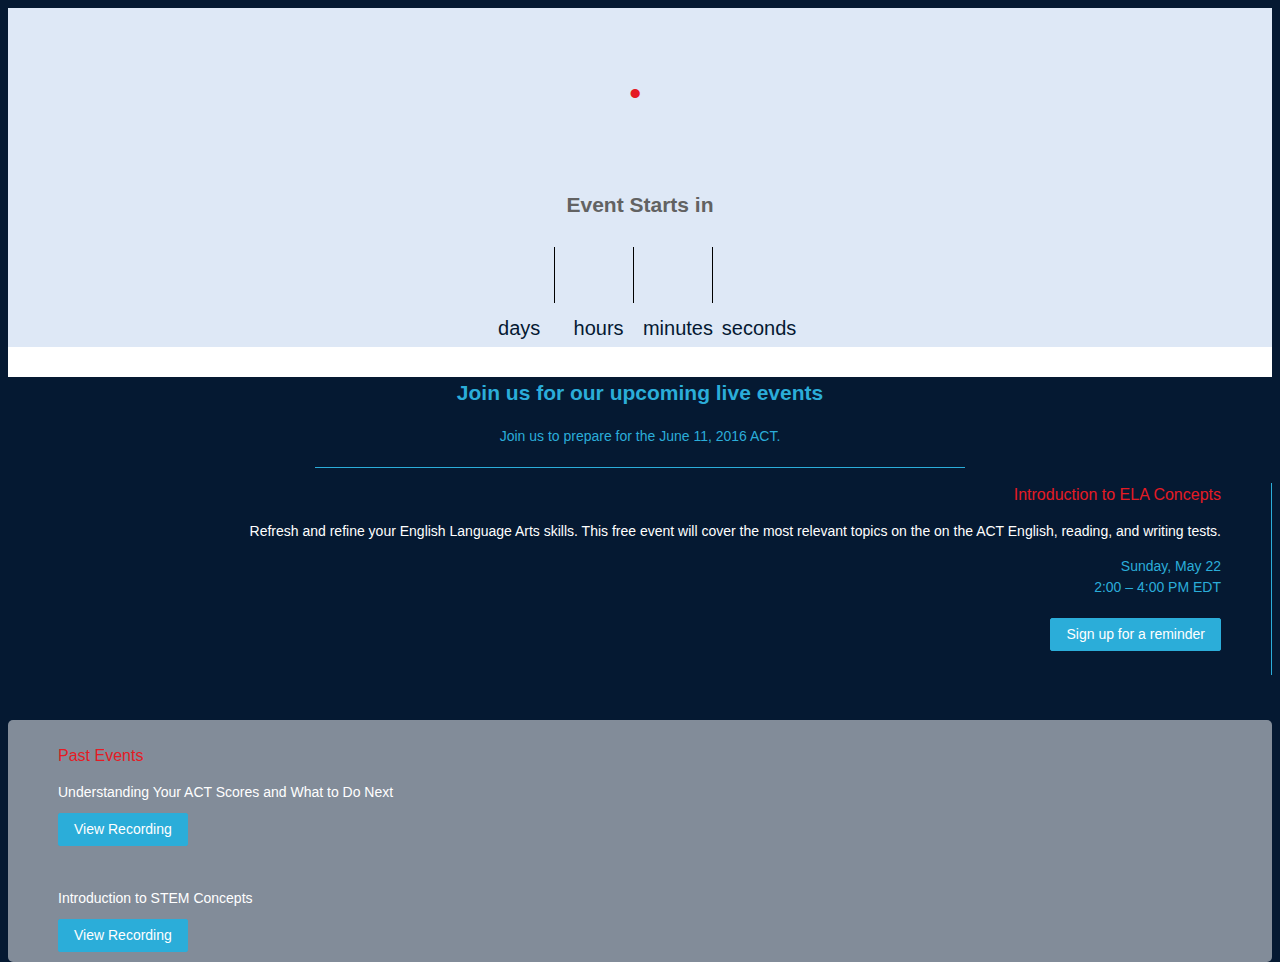
==== index.html @ f349343a "Merge pull request #1 from jessrees/review" ====
<!DOCTYPE html>
<html lang="en-US">
<head>
<html>
  <head>
   <!-- <meta http-equiv="refresh" content="0;URL=/">redirect  -->
	<meta http-equiv="Content-Type" content="text/html; charset=UTF-8">
	<meta charset="UTF-8">
	<meta name="viewport" content="width=device-width, user-scalable=no">
	<title>Online Prep Live • ACT | Kaplan Test Prep</title>
	<meta name="description" content="Join ACT and Kaplan Test Prep for free streaming events.">
	<meta name="keywords" content="Free ACT prep, ACT scores">
	<meta property="og:title" content="Online Prep Live • ACT | Kaplan Test Prep">
	<meta property="og:type" content="article">
	<meta property="og:url" content="http://onlinepreplive.com">
	<meta property="og:image" content="http://onlinepreplive.com/assets/img/og.jpg">
	<link rel="shortcut icon" href="assets/img/ico/Kaplan-Favicon.png" type="image/x-icon">
	<link rel="apple-touch-icon" href="assets/img/ico/KTP_apple-touch-icon.png">
	<link rel="apple-touch-icon-precomposed" href="assets/img/ico/KTP_apple-touch-icon-precomposed.png">
	<link rel="apple-touch-icon-precomposed" sizes="57x57" href="assets/img/ico/KTP_apple-touch-icon-57x57-precomposed.png">
	<link rel="apple-touch-icon-precomposed" sizes="72x72" href="assets/img/ico/KTP_apple-touch-icon-72x72-precomposed.png">
	<link rel="apple-touch-icon-precomposed" sizes="114x114" href="assets/img/ico/KTP_apple-touch-icon-114x114-precomposed.png">
	<link rel="apple-touch-icon-precomposed" sizes="144x144" href="assets/img/ico/KTP_apple-touch-icon-144x144-precomposed.png">
	<link rel="stylesheet" href="assets/css/application.css">
	<link rel="stylesheet" href="assets/css/content.css?v=1">
	<link rel="stylesheet" href="assets/css/fonts.css">
	<script src="assets/js/jquery.min.js"></script>
	<script src="assets/js/script2.js"></script>
	
<script type="text/javascript">
  var _paq = _paq || [];
  _paq.push(["setDomains", ["*.onlinepreplive.com","*.www.onlinepreplive.com"]]);
  _paq.push(['trackPageView']);
  _paq.push(['enableLinkTracking']);
  (function() {
    var u="//analytix.liveonlinetechnology.com/";
    _paq.push(['setTrackerUrl', u+'piwik.php']);
    _paq.push(['setSiteId', 5]);
    var d=document, g=d.createElement('script'), s=d.getElementsByTagName('script')[0];
    g.type='text/javascript'; g.async=true; g.defer=true; g.src=u+'piwik.js'; s.parentNode.insertBefore(g,s);
  })();
</script>
<noscript><p><img src="//analytix.liveonlinetechnology.com/piwik.php?idsite=5" style="border:0;" alt="" /></p></noscript>
<script src="//assets.adobedtm.com/c2e7c6376aa06c53b26d80fe6ed5c30c914a08ad/satelliteLib-bd4b6e1f6466c047504ababd4960969ab0d251b5.js"></script>



<!-- Google Tag Manager -->
<noscript><iframe src="//www.googletagmanager.com/ns.html?id=GTM-24FF"
height="0" width="0" style="display:none;visibility:hidden"></iframe></noscript>
<script>(function(w,d,s,l,i){w[l]=w[l]||[];w[l].push({'gtm.start':
new Date().getTime(),event:'gtm.js'});var f=d.getElementsByTagName(s)[0],
j=d.createElement(s),dl=l!='dataLayer'?'&l='+l:'';j.async=true;j.src=
'//www.googletagmanager.com/gtm.js?id='+i+dl;f.parentNode.insertBefore(j,f);
})(window,document,'script','dataLayer','GTM-24FF');</script>
<!-- End Google Tag Manager -->



</head>
<body>
	<div class="banner">
		<div class="container">
			<div class="row">
				<div class="col-xs-12 text-center">
			
					<div class="headline-logos">
						<img src="assets/img/online-prep-live-logo.png" alt="">
						<span class="red bullet">&bull;</span>
						<img src="assets/img/act-logo.png" alt="" class="logo-lower">
						<img src="assets/img/kaplan-logo.png" alt="" class="logo-lower">
					</div>
				</div>
			</div>
			<div class="row">
				<div class="col-md-10 col-md-offset-1" style="text-align: center;">
					<div class="clearfix"></div>
					<h2 id="event" style="text-align: center;">Event Starts in</h2>
					<div class="countdown">
						<div class="num-box"><span id="days"></span><br>days</div>
						<div class="num-box"><span id="hours"></span><br>hours</div>
						<div class="num-box"><span id="minutes"></span><br>minutes</div>
						<div class="num-box"><span id="seconds"></span><br>seconds</div>
					</div>
			
				</div>
			</div>

			</div>
		</div>
	</div>


	<div class="content">
		<div class="container">

			<div class="row">
				<div class="col-xs-12">
				<h2 class="center">Join us for our upcoming live events</h2>
					<div class="text">
						Join us to prepare for the June 11, 2016 ACT.
					</div>
				</div>
			</div>


			<div class="row top-space-small extra-bottom-space">

				<div class="col-xs-12 col-md-5 col-md-offset-1 student-left border ">
					<p><strong><span class="red course-title">Introduction to ELA Concepts</span></strong></p>
					<p>Refresh and refine your English Language Arts skills. This free event will cover the most relevant topics on the on the ACT English, reading, and writing tests. </p>
					<p class="blue">Sunday, May 22<br>2:00 – 4:00 PM EDT<br>
					<a href="http://www.act.org/content/act/en/newsroom/announcements/04182016/events.html" class="button" target="_blank">Sign up for a reminder </a></p>
				</div>

				<div class="col-xs-12 col-md-5 student-right past_event">
					<p><strong><span class="red course-title">Past Events</span></strong></p>
					<strong>Understanding Your ACT Scores and What to Do Next</strong><br>
					<a href="/scoresback" class="button" target="_blank" style="margin-top: 10px;">View Recording </a><br><br><br>
					<strong>Introduction to STEM Concepts</strong><br>
					<a href="/scoresback" class="button" target="_blank" style="margin-top: 10px;">View Recording </a><br>
				</div>
			</div>

		</div>
	</div>


</body>
<script type="text/javascript">_satellite.pageBottom();</script>
</html>
---- assets/css/content.css ----
@charset "UTF-8";


/*------------------------
          MAIN
-------------------------*/

html {
  font-size: 14px;
  height: 100%;
  background-color: #051932;
}

body {
    font-family: "FacitWeb-light", "lucida grande", sans-serif;
    /*font-size: 1em;*/
    color: #626262;
    line-height: 1.5;
    background-color: #fff;
}


/*------------------------
       TYPOGRAPHY
-------------------------*/

.alpha{
    margin: 22px 0 8px;
    font-size: 56px;
    font-family: "FacitWeb-semibold", "lucida grande", sans-serif;
    line-height: 1.16667;
}

.beta{
    color: #2e338c;
    font-size: 36px;
    font-family: "FacitWeb-semibold", "lucida grande", sans-serif;
    line-height: 1.3;
    letter-spacing: -.5px;
}

.gamma{
    margin: 21px 0 5px;
    color: #626262;
    font-size: 22px;
    font-family: "FacitWeb-semibold", "lucida grande", sans-serif;
    line-height: 1.4;
}

.delta{
    margin: 30px 0 5px;
    color: #626262;
    font-size: 16px;
    font-family: "FacitWeb-semibold", "lucida grande", sans-serif;
    line-height: 1.59091;
}

.disclaimer {
    margin: 14px 0;
    font-size: 10px;
    font-family: "FacitWeb-light", "lucida grande", sans-serif;
    line-height: 1.5;
}

span.bold {
    font-family: "FacitWeb-SemiBold", "lucida grande", sans-serif;
}


p{
    margin: 14px 0;
    font-size: 14px;
    line-height: 1.5;
}

p a:hover{
    text-decoration: none;
}

b, p strong, strong {
    font-weight: normal;
    font-family: "FacitWeb-semibold", "lucida grande", sans-serif;
}

i {
    font-size: 10px;
}


/*------------------------
          LINKS
-------------------------*/

a {
    color: #2badd9;
    text-decoration: none;
}

a:hover, a:focus {
    color: #96b711;
}

a:hover {
   text-decoration: none;
}

ul {
   list-style-type: none;
}



/*------------------------
          BUTTON
-------------------------*/

.button {
    border-radius: 2px;
    border: 1px solid #2badd9;
    background: #2badd9;
    color: #fff;
    font-family: "FacitWeb", "lucida grande", sans-serif;
    padding: 5px 15px;
    margin-top: 20px;
    display: inline-block;
    text-decoration: none;
    height::;6px;
    transition: all 0.15s ease;
}

.button:hover{
  color:#2badd9 !important;
  border: 1px solid #2badd9;
  background-color: #fff;

}

/*------------------------
        SPACING
-------------------------*/

.text-center{
  text-align: center;
}

.zero-top-space {
    margin-top: 0 !important;
}

.zero-bottom-space {
    margin-bottom: 0 !important;
}

.extra-top-space {
    clear: both;
    margin-top: 50px !important;
}

.extra-bottom-space {
    clear: both;
    margin-bottom: 50px !important;
}

.extra-bottom-space.half {
    margin-bottom: 25px !important;
}

.top-space-small {
    margin-top: 15px;
}

.bottom-space-small {
    margin-bottom: 15px;
}

.container-lead-medium{
    padding-top:1em;
}




/*

@media only screen and (max-width: 767px) {
   html, body {
       height: auto;
   }

}

*/


/*---------------------
    CONTENT: HEADER
---------------------*/

  .banner{
    background-color: #dee8f6;
    background-image: url("../img/act-background.png");
    background-size: cover;
    background-size: 300px;
  }
  
  .banner.no-bg{
    background-color: #dee8f6;
    background-image: none;
  }

  .center {
    color: #2badd9;
    text-align: center !important;
    margin-top: 30px;
  }
  
  .event-title{
    color:#1d2172;
    font-size: 20px;
    margin-top: 15px;
    margin-bottom: 5px;
  }

  .headline-logos{
    color: #002551;
    font-size: 34px;
    padding: 60px 0px 30px 0px;
  }

  .headline-logos img{
    max-width: 100%;
  }
  
  .headline-logos .small{
    max-width: 100px;
  }
  .headline-logos .med{
    max-width: 150px;
  }
  .headline-logos.small-headline{
    font-size: 24px;
    padding: 10px;
  }

  #event {
    margin-top: 40px;
  }
  
  .tab{
    float: left;
    height: 30px;
    margin-top: 20px;
    padding-top: 5px;
    width: 50%;
    background-color: #2badd9;
    color: #fff;
    text-align: center;
  }
  .tab:hover{
    background-color: #2e338c;
  }
  .tab.active{
    background-color: #1d2172;
  }

  .poll-placeholder{
    height: 100%;
    padding:30px;
    width: 100px;
    background-color: #fff;
    float: left;
  }
  .countdown{
    font-family: "FacitWeb-light", "lucida grande", sans-serif;
    color: #051932;
    font-size: 30px;
    margin: 0 0 30px 0;
  }

  .num-box{
    height: 80px;
    width: auto;
    display: inline-block;
    font-size: 20px;
    text-align: center;
  }

  .num-box span{
    font-size: 50px;
    margin: 0;
  }

  #days, #hours, #minutes {
    padding: 0 35px;
    border-right: 1px solid black;
  }

  #seconds{
    padding: 0 30px;
  }



.past_event {
  background-color: rgba(255,255,255,.5);
  border-radius: 5px;
  padding: 10px;
  color: #fff;
  position: relative;
  top: 45px;
  margin-bottom: 55px;
}


/*-------------------
   CONTENT: EVENT
--------------------*/

  .content{
    background-color: #051932;
    margin-bottom: 80px;
  }

  .text{
    color: #2badd9;
    text-align: center;
    padding: 0px 0px 20px;
    border-bottom: 1px solid #2badd9;
    margin-right: auto;
    margin-left: auto;
    max-width: 650px;
    margin-bottom: 10px;
  }
  .text-center {
    text-align: center;
  }
  .blue { 
      color: #2badd9;
   }

  .red{
    color: #e51b24;
  }

  .course-title{
    font-size: 16px;
  }
  .student-left{
    text-align: right;
    padding-right: 50px;
    color: #fff;
    padding-bottom: 10px;
  }

  .student-left.border{
    border-right: 1px solid #2badd9;
  }

  .student-right{
    color: #fff;
    padding-left: 50px;
    padding-bottom: 10px;

  }


@media(max-width: 991px){
  .student-left{
    text-align: center;
    padding: 15px;
  }
  .student-right{
    text-align: center;
    padding: 15px;
  }
  .student-right p{
    font-size: 14px;
  }
  .student-left.border{
    border-right: none;
  }
}

@media(max-width: 767px){
  .headline-logos{
    padding-top: 40px;
  }
  .headline-logos img{
    max-width: 80%;
  }
  .bullet{
    display: none;
  }
}
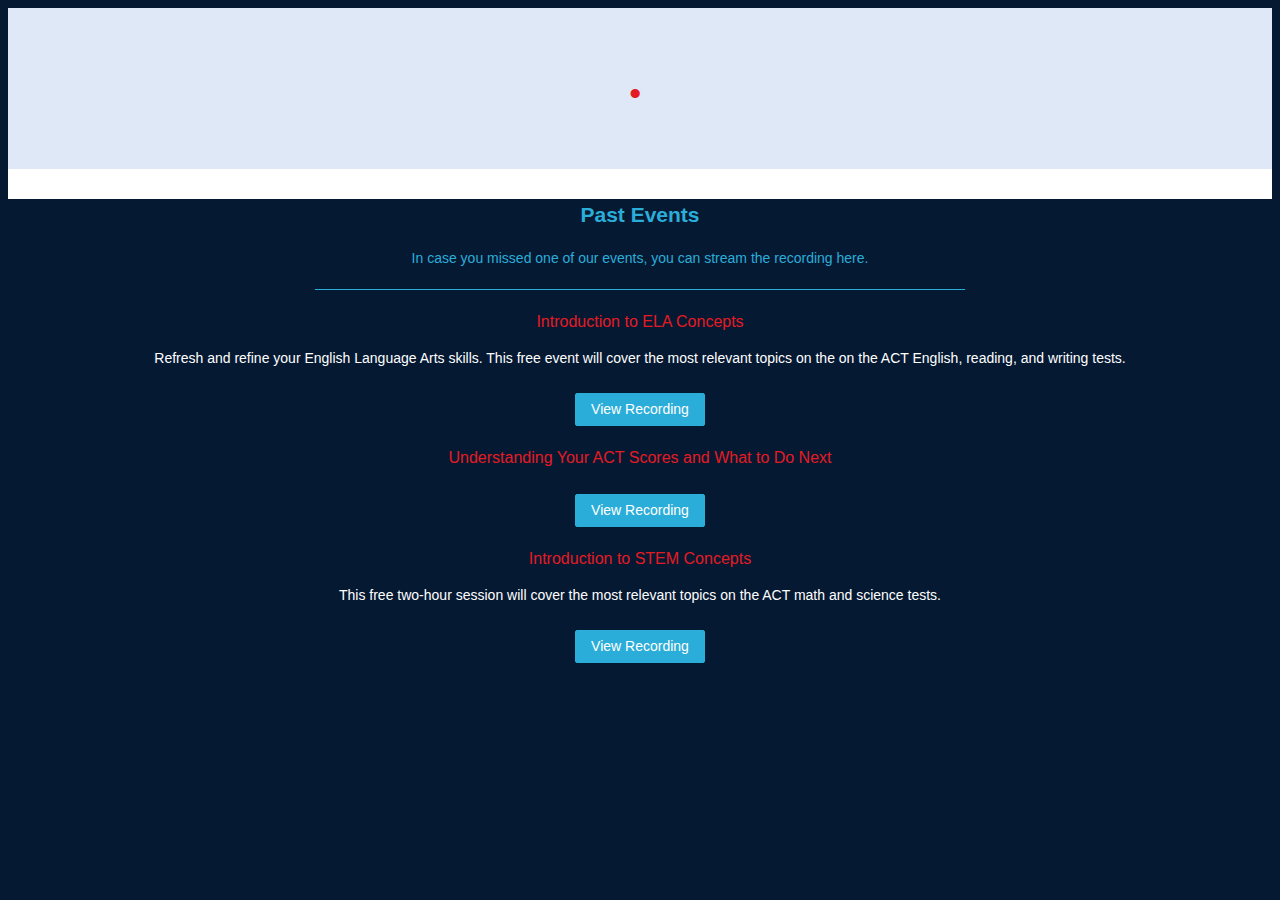
==== commit 716d506e: "Added ELA page" ====
--- a/index.html
+++ b/index.html
@@ -72,7 +72,7 @@
 					</div>
 				</div>
 			</div>
-			<div class="row">
+			<!-- <div class="row">
 				<div class="col-md-10 col-md-offset-1" style="text-align: center;">
 					<div class="clearfix"></div>
 					<h2 id="event" style="text-align: center;">Event Starts in</h2>
@@ -85,7 +85,7 @@
 			
 				</div>
 			</div>
-
+ -->
 			</div>
 		</div>
 	</div>
@@ -96,9 +96,9 @@
 
 			<div class="row">
 				<div class="col-xs-12">
-				<h2 class="center">Join us for our upcoming live events</h2>
+				<h2 class="center">Past Events</h2>
 					<div class="text">
-						Join us to prepare for the June 11, 2016 ACT.
+					In case you missed one of our events, you can stream the recording here.
 					</div>
 				</div>
 			</div>
@@ -106,20 +106,24 @@
 
 			<div class="row top-space-small extra-bottom-space">
 
-				<div class="col-xs-12 col-md-5 col-md-offset-1 student-left border ">
+				<div class="col-xs-12 col-md-4 col-md-offset-4 text-center past-events">
 					<p><strong><span class="red course-title">Introduction to ELA Concepts</span></strong></p>
 					<p>Refresh and refine your English Language Arts skills. This free event will cover the most relevant topics on the on the ACT English, reading, and writing tests. </p>
-					<p class="blue">Sunday, May 22<br>2:00 – 4:00 PM EDT<br>
-					<a href="http://www.act.org/content/act/en/newsroom/announcements/04182016/events.html" class="button" target="_blank">Sign up for a reminder </a></p>
+					<a href="/ela" class="button" target="_blank">View Recording </a></p>
 				</div>
 
-				<div class="col-xs-12 col-md-5 student-right past_event">
-					<p><strong><span class="red course-title">Past Events</span></strong></p>
-					<strong>Understanding Your ACT Scores and What to Do Next</strong><br>
-					<a href="/scoresback" class="button" target="_blank" style="margin-top: 10px;">View Recording </a><br><br><br>
-					<strong>Introduction to STEM Concepts</strong><br>
-					<a href="/scoresback" class="button" target="_blank" style="margin-top: 10px;">View Recording </a><br>
+				<div class="col-xs-12 col-md-4 col-md-offset-4 text-center past-events">
+					<p><strong><span class="red course-title">Understanding Your ACT Scores and What to Do Next</span></strong></p>
+					<p></p>
+					<a href="/scoresback" class="button" target="_blank">View Recording </a></p>
 				</div>
+
+				<div class="col-xs-12 col-md-4 col-md-offset-4 text-center past-events">
+					<p><strong><span class="red course-title">Introduction to STEM Concepts</span></strong></p>
+					<p>This free two-hour session will cover the most relevant topics on the ACT math and science tests.</p>
+					<a href="/stem" class="button" target="_blank">View Recording </a></p>
+				</div>
+
 			</div>
 
 		</div>
--- a/assets/css/content.css
+++ b/assets/css/content.css
@@ -121,7 +121,7 @@
     color: #fff;
     font-family: "FacitWeb", "lucida grande", sans-serif;
     padding: 5px 15px;
-    margin-top: 20px;
+    margin-top: 10px;
     display: inline-block;
     text-decoration: none;
     height::;6px;
@@ -201,6 +201,7 @@
     background-image: url("../img/act-background.png");
     background-size: cover;
     background-size: 300px;
+    padding-bottom: 20px;
   }
   
   .banner.no-bg{
@@ -215,10 +216,10 @@
   }
   
   .event-title{
-    color:#1d2172;
+    color:#2e338c;
     font-size: 20px;
     margin-top: 15px;
-    margin-bottom: 5px;
+    margin-bottom: 20px;
   }
 
   .headline-logos{
@@ -246,25 +247,42 @@
     margin-top: 40px;
   }
   
+  .tabs{
+    margin: 10px;
+  }
   .tab{
     float: left;
-    height: 30px;
-    margin-top: 20px;
-    padding-top: 5px;
-    width: 50%;
-    background-color: #2badd9;
+    height: 40px;
+    margin-top: 10px;
+    padding-top: 10px;
+    width: 49%;
+    background-color: #2e338c;
+    opacity: .8;
+    margin-right: 1%;
     color: #fff;
     text-align: center;
+    margin-bottom: 1px;
+    border-radius: 3px 3px 0px 0px;
   }
   .tab:hover{
-    background-color: #2e338c;
+    background-color: #051932;
+    opacity: 1;
+
   }
   .tab.active{
     background-color: #1d2172;
+    opacity: 1;
+
+  }
+
+  .tab-content{
+    padding:0px 10px 5px 10px;
+    background-color: #ccc;
+    border-radius: 2px;
   }
 
   .poll-placeholder{
-    height: 100%;
+    height: 10px;
     padding:30px;
     width: 100px;
     background-color: #fff;
@@ -302,13 +320,18 @@
 
 
 .past_event {
-  background-color: rgba(255,255,255,.5);
+  background-color: rgba(255,255,255,.2);
   border-radius: 5px;
   padding: 10px;
   color: #fff;
-  position: relative;
-  top: 45px;
-  margin-bottom: 55px;
+  margin: 0 20px;
+}
+.past_event_dark {
+  background-color: rgba(5, 25, 50, .8);
+  border-radius: 5px;
+  padding: 10px;
+  color: #fff;
+  margin: 0 20px;
 }
 
 
@@ -352,6 +375,12 @@
     padding-bottom: 10px;
   }
 
+  .past-events{
+    color: #fff;
+    margin-bottom: 20px;
+    margin-top: 20px;
+  }
+
   .student-left.border{
     border-right: 1px solid #2badd9;
   }
@@ -359,7 +388,7 @@
   .student-right{
     color: #fff;
     padding-left: 50px;
-    padding-bottom: 10px;
+    padding-bottom: 20px;
 
   }
 
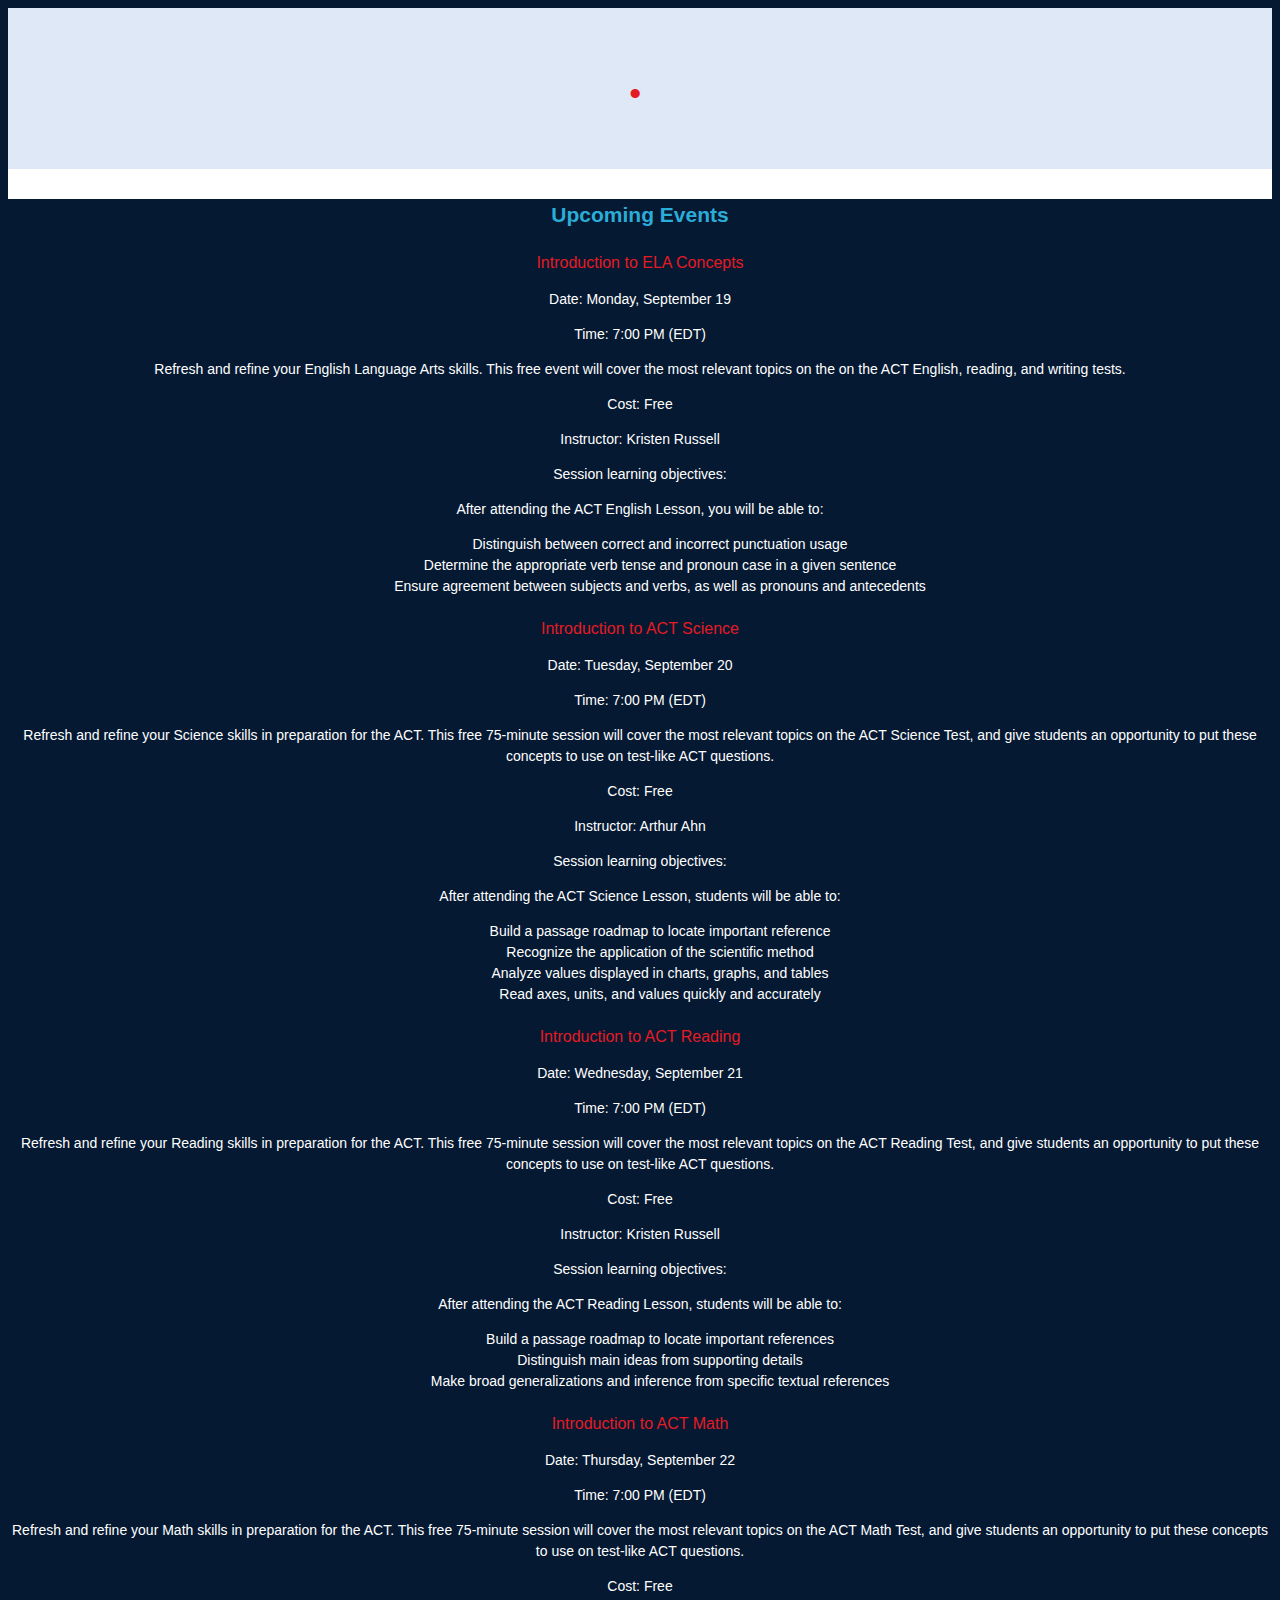
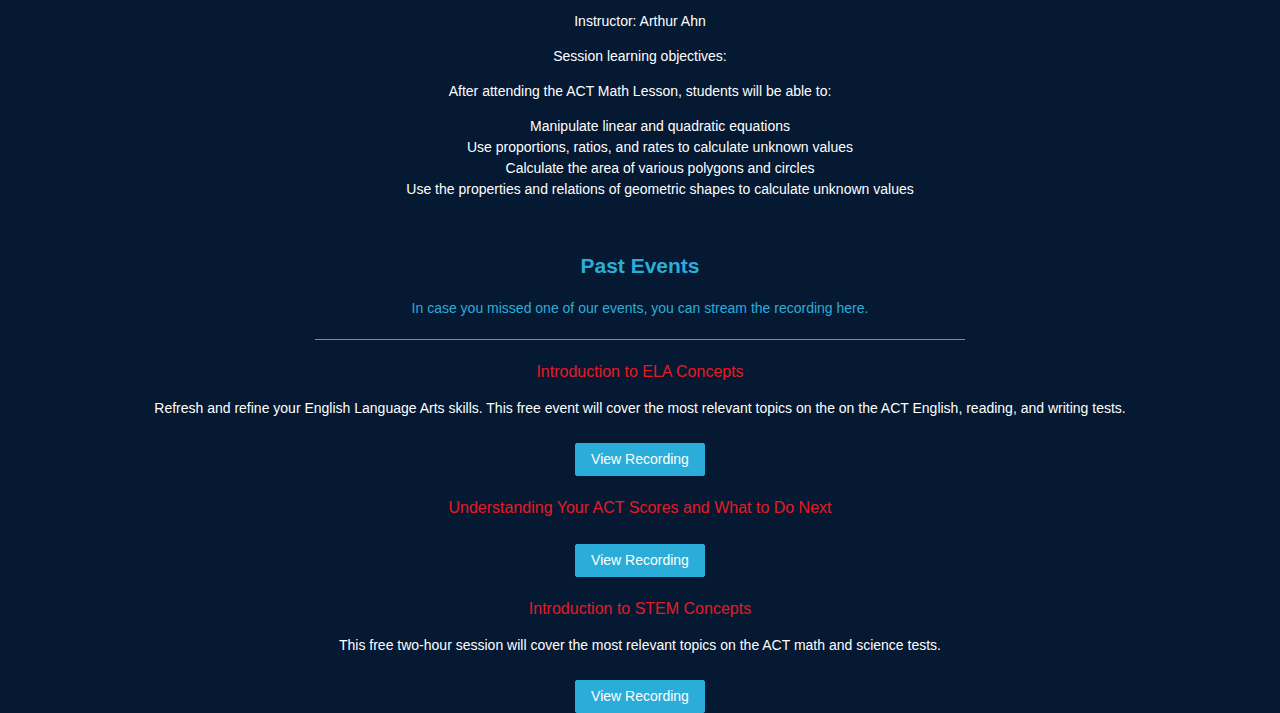
==== commit 536f0a36: "add upcoming events section" ====
--- a/index.html
+++ b/index.html
@@ -96,6 +96,91 @@
 
 			<div class="row">
 				<div class="col-xs-12">
+					<h2 class="center">Upcoming Events</h2>
+				</div>
+			</div>
+
+
+			<div class="row top-space-small extra-bottom-space">
+
+				<div class="col-xs-12 col-md-8 col-md-offset-2 text-center past-events">
+					<p><strong><span class="red course-title">Introduction to ELA Concepts</span></strong></p>
+					<p class="info">Date: Monday, September 19</p>
+					<p class="info">Time: 7:00 PM (EDT)</p>
+					<p>Refresh and refine your English Language Arts skills. This free event will cover the most relevant topics on the on the ACT English, reading, and writing tests. </p>
+					<p class="info">Cost: Free</p>
+					<p class="info">Instructor: Kristen Russell</p>
+					<p class="info">Session learning objectives:</p>
+					<div class="info">
+						After attending the ACT English Lesson, you will be able to:
+						<ul class="list-description">
+							<li>Distinguish between correct and incorrect punctuation usage</li>
+							<li>Determine the appropriate verb tense and pronoun case in a given sentence</li>
+							<li>Ensure agreement between subjects and verbs, as well as pronouns and antecedents</li>
+						</ul>
+					</div>
+				</div>
+
+				<div class="col-xs-12 col-md-8 col-md-offset-2 text-center past-events">
+					<p><strong><span class="red course-title">Introduction to ACT Science</span></strong></p>
+					<p class="info">Date: Tuesday, September 20</p>
+					<p class="info">Time: 7:00 PM (EDT)</p>
+					<p>Refresh and refine your Science skills in preparation for the ACT. This free 75-minute session will cover the most relevant topics on the ACT Science Test, and give students an opportunity to put these concepts to use on test-like ACT questions. </p>
+					<p class="info">Cost: Free</p>
+					<p class="info">Instructor: Arthur Ahn</p>
+					<p class="info">Session learning objectives:</p>
+					<div class="info">
+						After attending the ACT Science Lesson, students will be able to:
+						<ul class="list-description">
+							<li>Build a passage roadmap to locate important reference</li>
+							<li>Recognize the application of the scientific method</li>
+							<li>Analyze values displayed in charts, graphs, and tables</li>
+							<li>Read axes, units, and values quickly and accurately</li>
+						</ul>
+					</div>
+				</div>
+
+				<div class="col-xs-12 col-md-8 col-md-offset-2 text-center past-events">
+					<p><strong><span class="red course-title">Introduction to ACT Reading</span></strong></p>
+					<p class="info">Date: Wednesday, September 21</p>
+					<p class="info">Time: 7:00 PM (EDT)</p>
+					<p>Refresh and refine your Reading skills in preparation for the ACT. This free 75-minute session will cover the most relevant topics on the ACT Reading Test, and give students an opportunity to put these concepts to use on test-like ACT questions. </p>
+					<p class="info">Cost: Free</p>
+					<p class="info">Instructor: Kristen Russell</p>
+					<p class="info">Session learning objectives:</p>
+					<div class="info">
+						After attending the ACT Reading Lesson, students will be able to:
+						<ul class="list-description">
+							<li>Build a passage roadmap to locate important references</li>
+							<li>Distinguish main ideas from supporting details</li>
+							<li>Make broad generalizations and inference from specific textual references</li>
+						</ul>
+					</div>
+				</div>
+
+				<div class="col-xs-12 col-md-8 col-md-offset-2 text-center past-events">
+					<p><strong><span class="red course-title">Introduction to ACT Math</span></strong></p>
+					<p class="info">Date: Thursday, September 22</p>
+					<p class="info">Time: 7:00 PM (EDT)</p>
+					<p>Refresh and refine your Math skills in preparation for the ACT. This free 75-minute session will cover the most relevant topics on the ACT Math Test, and give students an opportunity to put these concepts to use on test-like ACT questions. </p>
+					<p class="info">Cost: Free</p>
+					<p class="info">Instructor: Arthur Ahn</p>
+					<p class="info">Session learning objectives:</p>
+					<div class="info">
+						After attending the ACT Math Lesson, students will be able to:
+						<ul class="list-description">
+							<li>Manipulate linear and quadratic equations</li>
+							<li>Use proportions, ratios, and rates to calculate unknown values</li>
+							<li>Calculate the area of various polygons and circles</li>
+							<li>Use the properties and relations of geometric shapes to calculate unknown values</li>
+						</ul>
+					</div>
+				</div>
+
+			</div>
+
+			<div class="row">
+				<div class="col-xs-12">
 				<h2 class="center">Past Events</h2>
 					<div class="text">
 					In case you missed one of our events, you can stream the recording here.
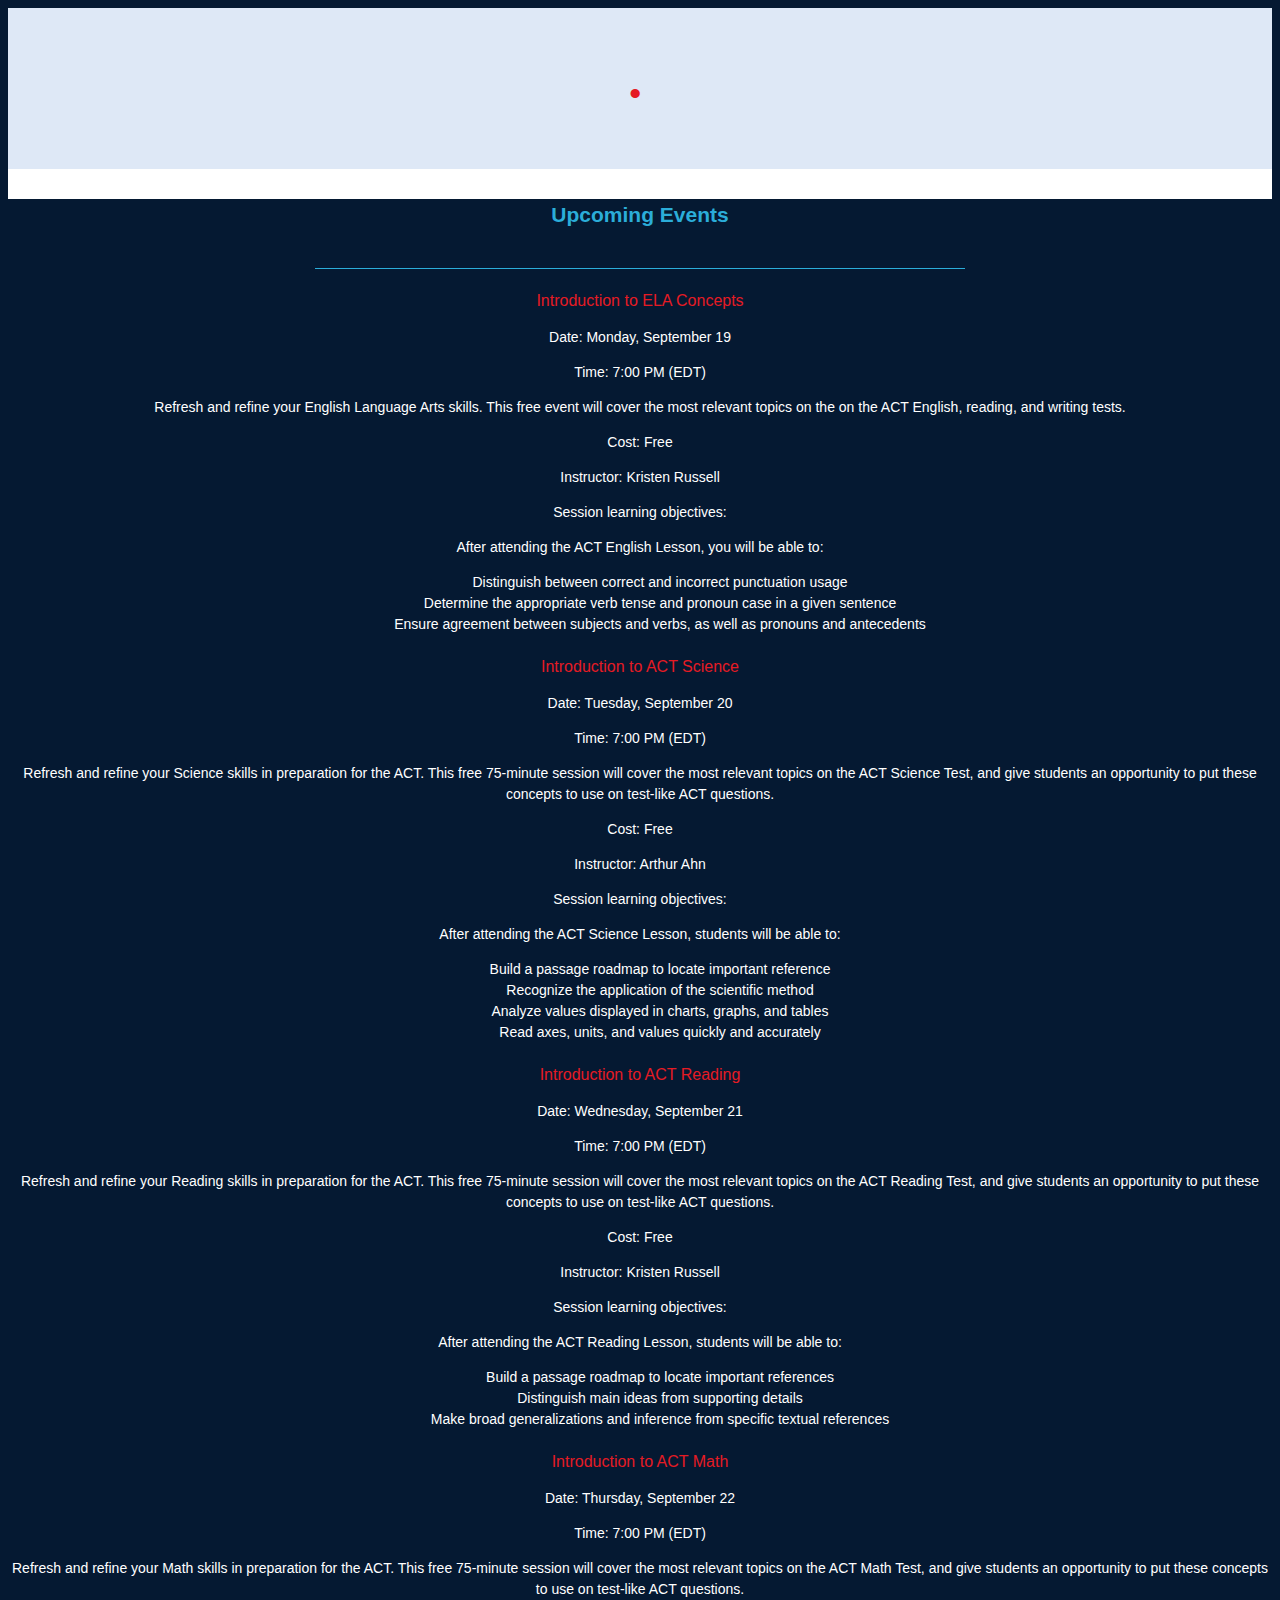
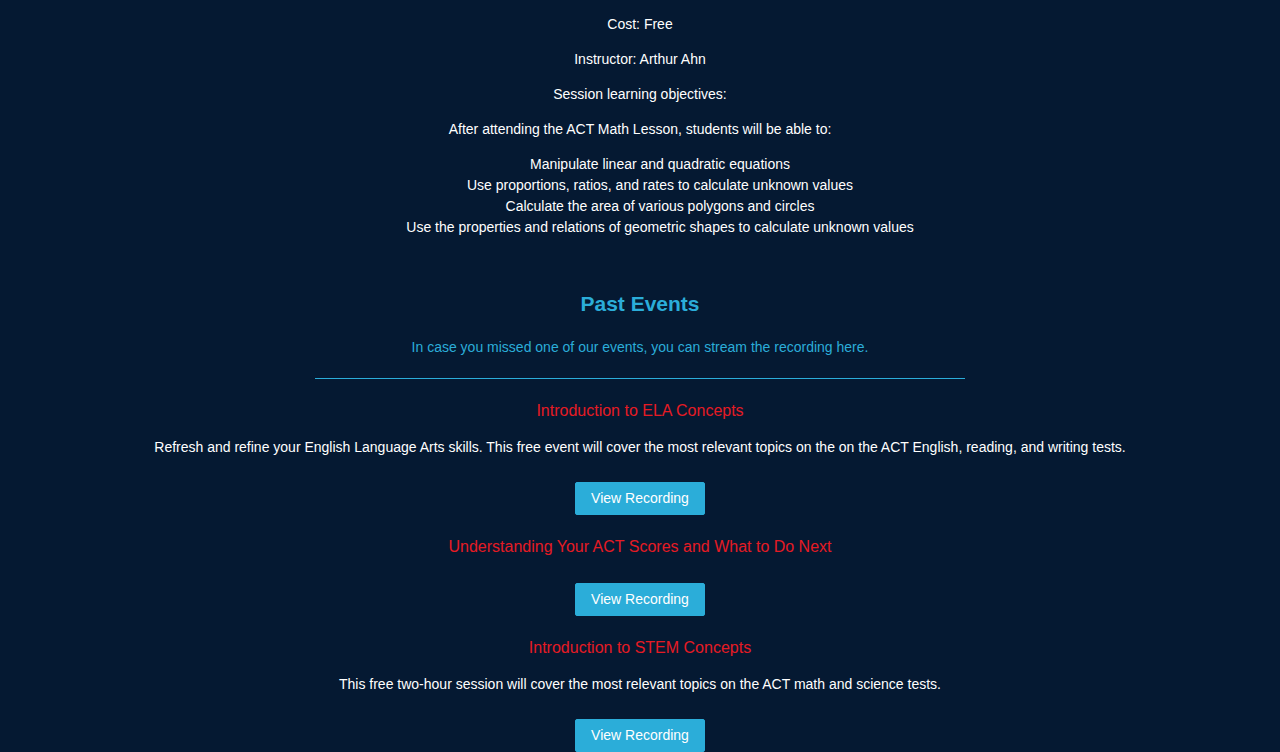
==== commit 29df8f87: "add underline beneath first h2 text" ====
--- a/index.html
+++ b/index.html
@@ -97,6 +97,7 @@
 			<div class="row">
 				<div class="col-xs-12">
 					<h2 class="center">Upcoming Events</h2>
+					<div class="text"></div>
 				</div>
 			</div>
 
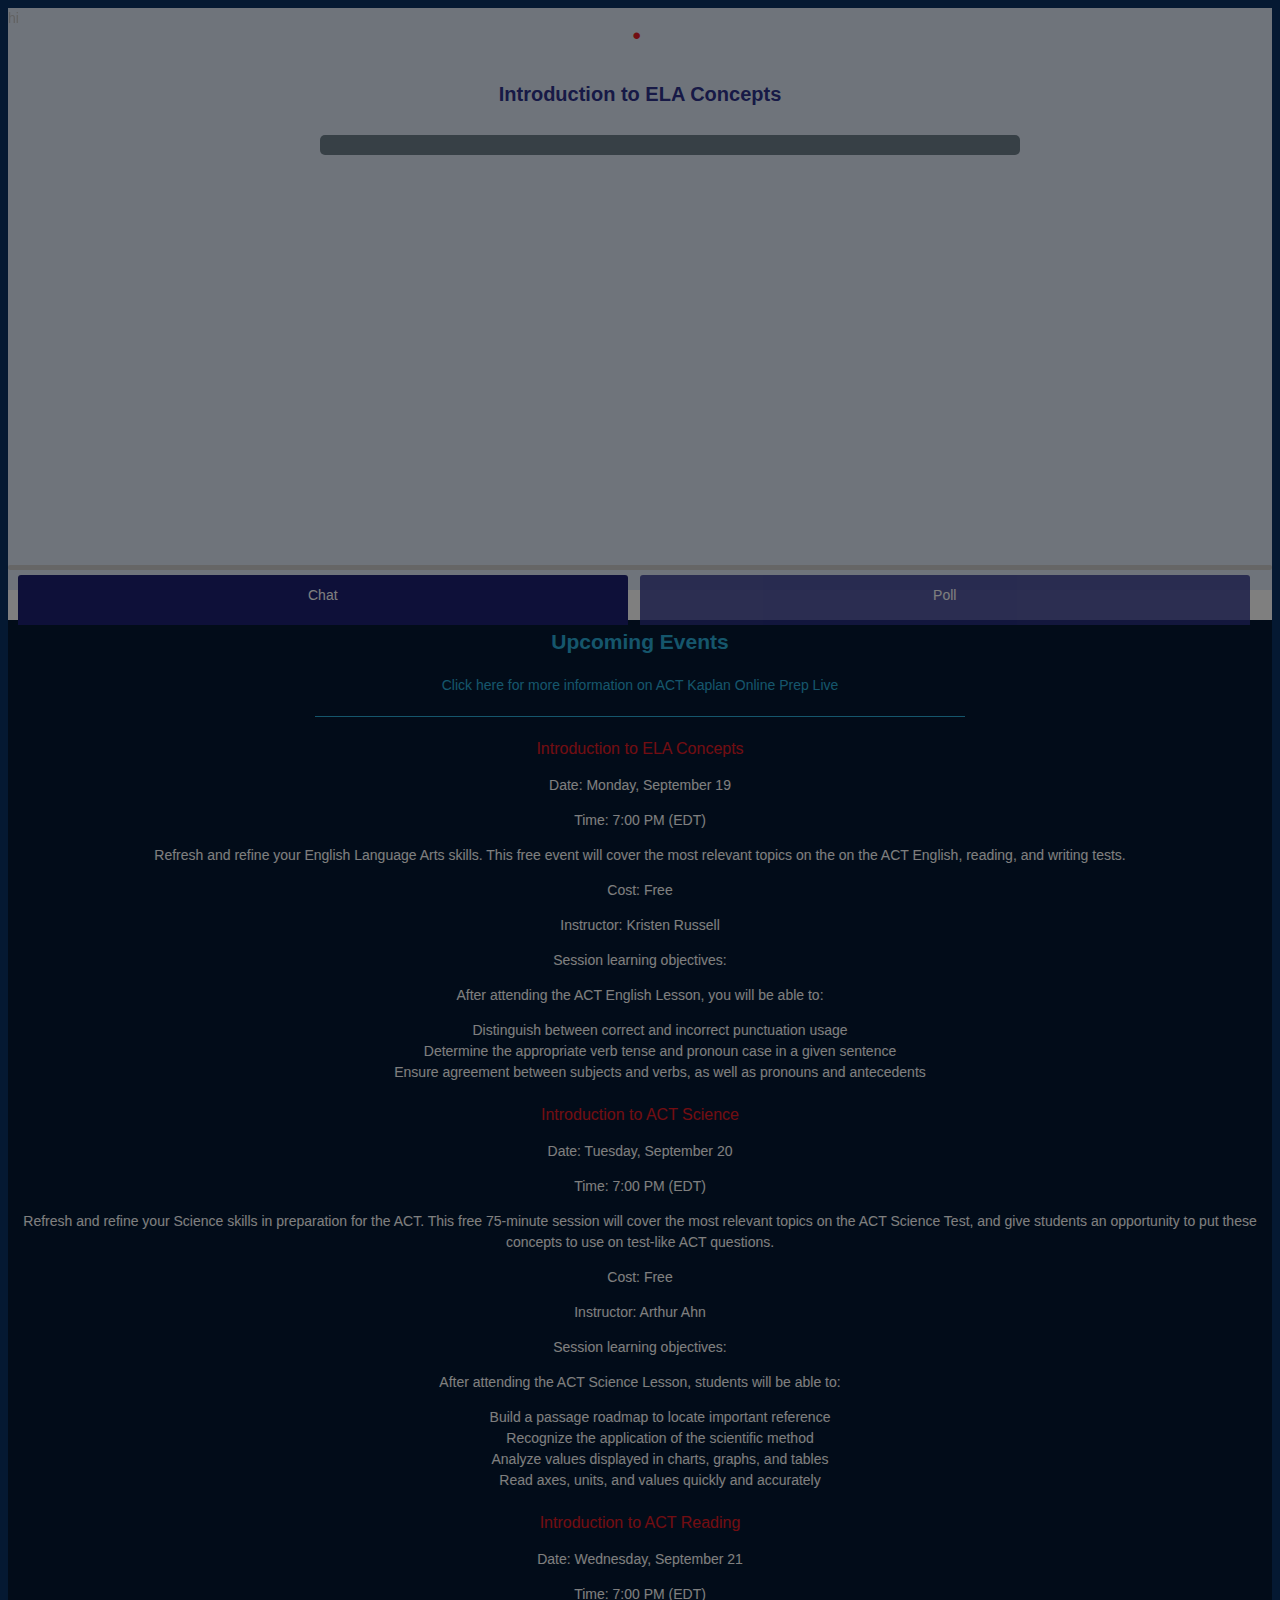
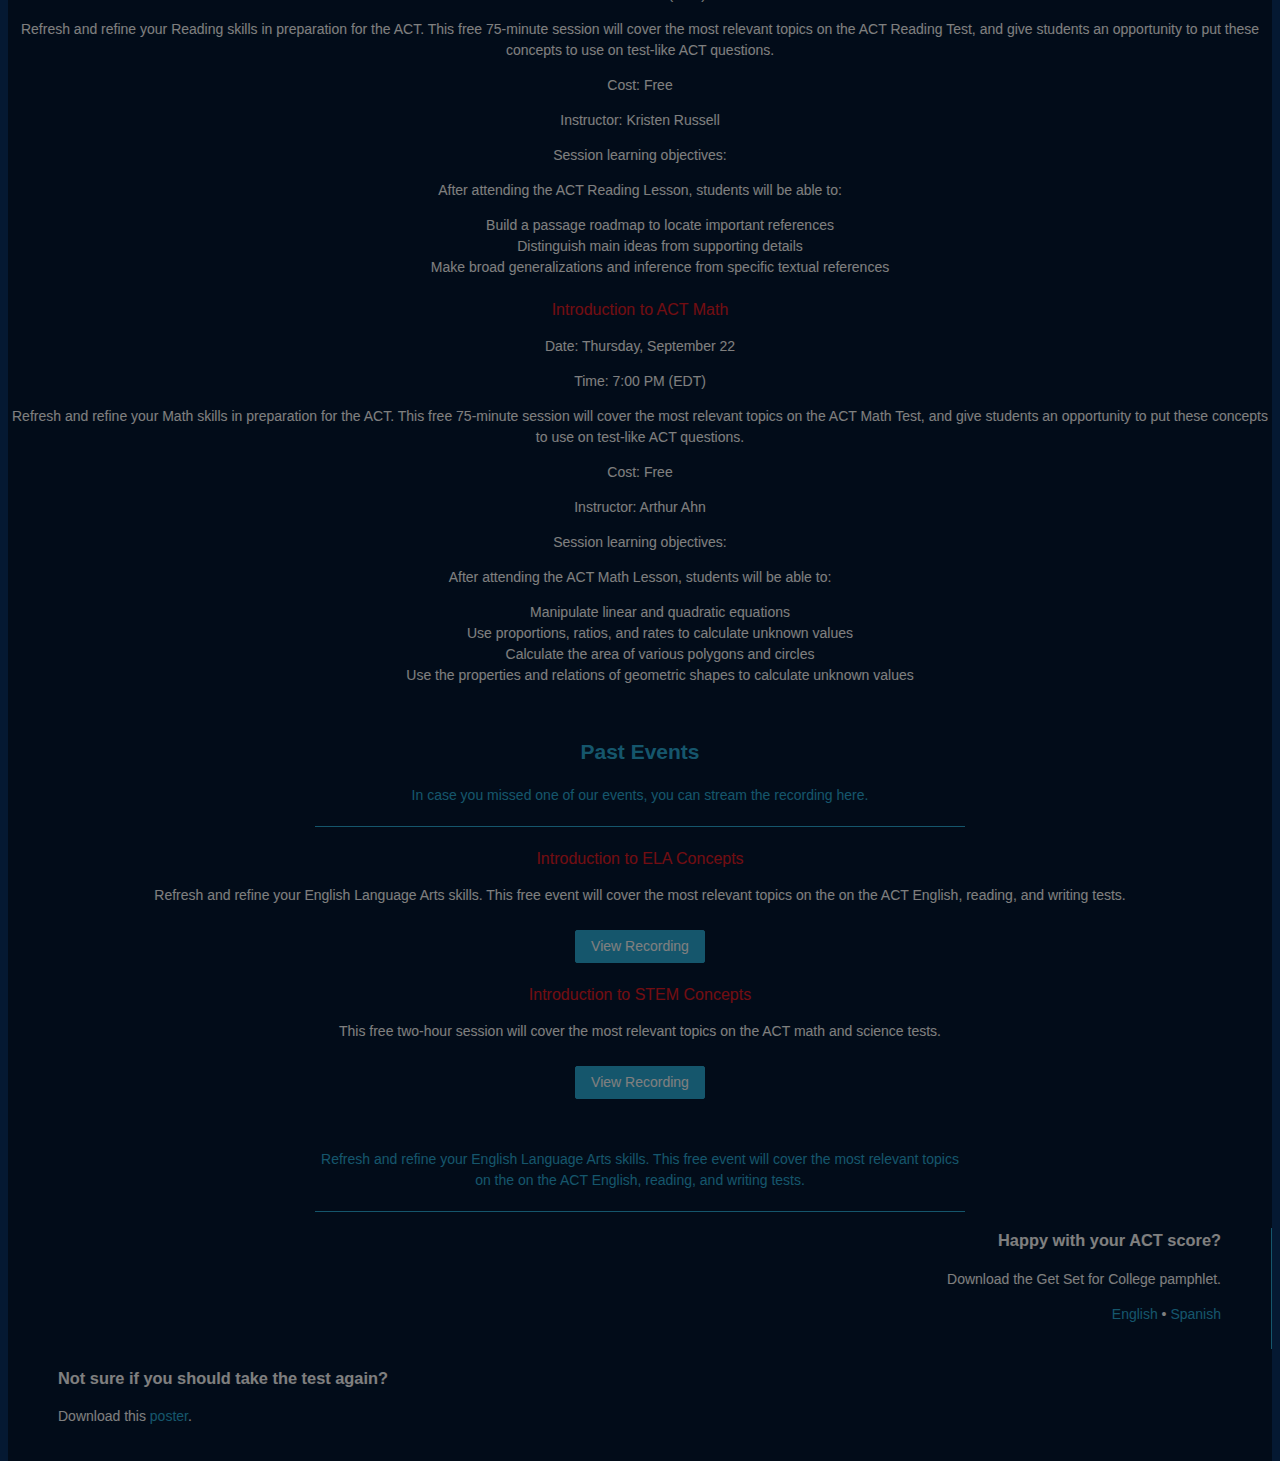
==== commit 8edaa921: "add lead gate" ====
--- a/index.html
+++ b/index.html
@@ -59,36 +59,61 @@
 
 </head>
 <body>
-	<div class="banner">
+
+	<div class="banner ">
 		<div class="container">
+
+
+
 			<div class="row">
 				<div class="col-xs-12 text-center">
-			
-					<div class="headline-logos">
-						<img src="assets/img/online-prep-live-logo.png" alt="">
+					<div class="headline-logos small-headline">
+						<img src="assets/img/online-prep-live-logo.png" alt="" class="med">
 						<span class="red bullet">&bull;</span>
-						<img src="assets/img/act-logo.png" alt="" class="logo-lower">
-						<img src="assets/img/kaplan-logo.png" alt="" class="logo-lower">
-					</div>
-				</div>
-			</div>
-			<!-- <div class="row">
-				<div class="col-md-10 col-md-offset-1" style="text-align: center;">
-					<div class="clearfix"></div>
-					<h2 id="event" style="text-align: center;">Event Starts in</h2>
-					<div class="countdown">
-						<div class="num-box"><span id="days"></span><br>days</div>
-						<div class="num-box"><span id="hours"></span><br>hours</div>
-						<div class="num-box"><span id="minutes"></span><br>minutes</div>
-						<div class="num-box"><span id="seconds"></span><br>seconds</div>
-					</div>
-			
-				</div>
-			</div>
- -->
-			</div>
+						<img src="assets/img/act-logo.png" alt="" class="logo-lower small">
+						<img src="assets/img/kaplan-logo.png" alt="" class="logo-lower small">
+					</div>
+				</div>
+			</div>
+
+
+			<div class="row">
+				<div class="col-md-8">
+					<h3 class="text-center event-title">Introduction to ELA Concepts</h3>
+					<iframe id="video" width="100%" height="420" src="https://www.youtube.com/embed/LPyyM9izQ_A?rel=0&autoplay=0&amp;showinfo=0" frameborder="0" allowfullscreen></iframe>
+				</div>
+
+				<div class="col-md-4">
+					<div class="tabs">
+						<div class="js-tab tab active" id="tab-1">Chat</div>
+						<div class="js-tab tab" id="tab-2">Poll</div>
+					</div>
+					<div class="js-tab-content tab-content" id="content-tab-1" >
+						<!-- <iframe width="100%" height="420" frameborder="0" scrolling="no" marginheight="0" marginwidth="0" allowtransparency="true" src="http://rb1.chatroll.com/embed/chat/onlinepreplive?id=YPzGQ2ExVqo&platform=html"></iframe> -->
+					</div>
+					<div class="js-tab-content tab-content" id="content-tab-2" style="display:none;">
+						<!-- <iframe width="100%" height="420" frameborder="0" scrolling="no" marginheight="0" marginwidth="0" src="https://app.meetingpulse.net/attendee/opl-burst#polls"></iframe> -->
+					</div>
+				</div>
+			</div>
+
+
+			<div class="row">
+				<div class="col-xs-12 text-center">
+					<!-- <p>Click <a href="" target="_blank">here</a> to download the transcript</p> -->
+				</div>
+			</div>
+
+
+
 		</div>
 	</div>
+
+
+
+<!-- BELOW THE FOLD -->
+
+
 
 
 	<div class="content">
@@ -97,14 +122,16 @@
 			<div class="row">
 				<div class="col-xs-12">
 					<h2 class="center">Upcoming Events</h2>
-					<div class="text"></div>
-				</div>
-			</div>
-
+					<div class="text"><a href="http://www.act.org/content/act/en/newsroom/announcements/04182016/events.html  ">Click here for more information on ACT Kaplan Online Prep Live</a></div>
+				</div>
+			</div>
+
+
+			<!-- UPCOMING EVENTS -->
 
 			<div class="row top-space-small extra-bottom-space">
 
-				<div class="col-xs-12 col-md-8 col-md-offset-2 text-center past-events">
+				<div class="col-xs-12 col-md-6 col-md-offset-3 text-center past-events">
 					<p><strong><span class="red course-title">Introduction to ELA Concepts</span></strong></p>
 					<p class="info">Date: Monday, September 19</p>
 					<p class="info">Time: 7:00 PM (EDT)</p>
@@ -122,7 +149,7 @@
 					</div>
 				</div>
 
-				<div class="col-xs-12 col-md-8 col-md-offset-2 text-center past-events">
+				<div class="col-xs-12 col-md-6 col-md-offset-3 text-center past-events">
 					<p><strong><span class="red course-title">Introduction to ACT Science</span></strong></p>
 					<p class="info">Date: Tuesday, September 20</p>
 					<p class="info">Time: 7:00 PM (EDT)</p>
@@ -141,7 +168,7 @@
 					</div>
 				</div>
 
-				<div class="col-xs-12 col-md-8 col-md-offset-2 text-center past-events">
+				<div class="col-xs-12 col-md-6 col-md-offset-3 text-center past-events">
 					<p><strong><span class="red course-title">Introduction to ACT Reading</span></strong></p>
 					<p class="info">Date: Wednesday, September 21</p>
 					<p class="info">Time: 7:00 PM (EDT)</p>
@@ -159,7 +186,7 @@
 					</div>
 				</div>
 
-				<div class="col-xs-12 col-md-8 col-md-offset-2 text-center past-events">
+				<div class="col-xs-12 col-md-6 col-md-offset-3 text-center past-events">
 					<p><strong><span class="red course-title">Introduction to ACT Math</span></strong></p>
 					<p class="info">Date: Thursday, September 22</p>
 					<p class="info">Time: 7:00 PM (EDT)</p>
@@ -180,6 +207,9 @@
 
 			</div>
 
+			<!-- END UPCOMING EVENTS -->
+
+			<!-- PAST EVENTS -->
 			<div class="row">
 				<div class="col-xs-12">
 				<h2 class="center">Past Events</h2>
@@ -198,11 +228,6 @@
 					<a href="/ela" class="button" target="_blank">View Recording </a></p>
 				</div>
 
-				<div class="col-xs-12 col-md-4 col-md-offset-4 text-center past-events">
-					<p><strong><span class="red course-title">Understanding Your ACT Scores and What to Do Next</span></strong></p>
-					<p></p>
-					<a href="/scoresback" class="button" target="_blank">View Recording </a></p>
-				</div>
 
 				<div class="col-xs-12 col-md-4 col-md-offset-4 text-center past-events">
 					<p><strong><span class="red course-title">Introduction to STEM Concepts</span></strong></p>
@@ -211,12 +236,229 @@
 				</div>
 
 			</div>
+			<!-- END PAST EVENTS -->
+
+
+			<!-- MORE -->
+			<div class="row extra-top-space extra-bottom-space">
+				
+
+				<div class="col-xs-12">
+					<div class=" text">
+						Refresh and refine your English Language Arts skills. This free event will cover the most relevant topics on the on the ACT English, reading, and writing tests.
+					</div>
+				</div>
+			
+
+				<div class="col-sm-8 col-sm-offset-2">
+
+					<div class="row">
+						<div class="col-xs-12 col-sm-6 student-left border">
+							<h3>Happy with your ACT score?</h3>
+							<p>	Download the Get Set for College pamphlet.
+							</p>
+							<p>
+								<a href="http://bit.ly/1YWmLRY" target="_blank">English</a> •
+								<a href="http://bit.ly/1NG9Sed" target="_blank">Spanish</a>
+							</p>
+						</div>
+
+						<div class="col-xs-12 col-sm-6 student-right ">
+							<h3>Not sure if you should take the test again?</h3>
+							<p>	Download this <a href="http://bit.ly/249GmoK" target="_blank">poster</a>.
+							</p>
+						</div>
+					</div>
+
+				</div>
+
+
+			</div>
+			<!-- END MORE -->
+
+
 
 		</div>
 	</div>
 
+
+
+	<script>
+	 	$( "#fsSubmitButton2532822" ).click(function() {
+            event.preventDefault();
+            var first = document.getElementById('field47494950-first').value; 
+            var last = document.getElementById('field47494950-last').value; 
+            var email = document.getElementById('field47494954').value; 
+
+            if ( email == "" ) || ( first == "" ) || ( last == "" ) {
+              $(this).hide();
+            } else {
+                 document.getElementById("fsForm2532822").submit();
+            }
+
+      });
+
+
+		//tab funtion
+		// $( ".js-tab" ).click(function() {
+		// 	$(".js-tab").removeClass("active");
+		// 	$(this).addClass("active");
+		// 	$(".js-tab-content").hide();
+		// 	$("#content-"+this.id).show();
+		// });
+
+
+		// $(function(e) {
+		// 	$(window).resize(function(e) {
+		// 		console.log('resize');
+		// 		width = $('#video').width()
+
+
+		// 		height = (width/16)*9+"px";
+		// 		console.log(height);
+
+		// 		$('#video').css({"height":height})
+
+		// 	})
+		// })
+
+
+
+
+
+	</script>
+
+
+   	<div class="overlay">hi</div>
+	<div class="modal">
+		<div class="modal-body">
+			<script type="text/javascript" src="https://kaplan_gre.formstack.com/forms/js.php/opl_marketing"></script><noscript><a href="https://kaplan_gre.formstack.com/forms/opl_marketing" title="Online Form">Online Form - OPL Marketing</a></noscript>
+			</div>
+	</div>
+  
+
+<style>
+			
+		/*FORMSTACK OVERRIDES*/
+		
+		.fsBody .fsForm .fsSectionHeading {
+		    margin-bottom: 10px;
+		    color: #2badd9;
+		}
+
+		.fsBody .fsSectionHeader {
+		    padding: 0px;
+		    margin-bottom: 0px !important;
+		    margin-top: 20px;
+		}
+
+		.fsBody .fsForm {
+		    margin: 0px auto;
+		    padding: 0px;
+		}
+		.fsBody {
+		    padding: 20px 0px;
+		}
+
+		#label47494950 {
+			display: none;
+		}
+
+		#label47494954 {
+			font-size: 11px;
+		    font-weight: 400;
+		    font-style: normal;
+		    line-height: 11px;
+		    color: #acb5bf;
+		}
+
+		.fsBody .fsSubField {
+		    margin-right: 20px;
+		    display: flex;
+		    flex-direction: column-reverse;
+		    width: 100%;
+		  	float: left;
+		}
+
+		#fsRow2532822-2 input, #fsRow2532822-3 input {
+		  float: right;
+		  margin: 0px 0px 10px;
+		}
+
+		.fsRequiredMarker {
+			display: none;
+		}
+
+		.fsForm .fsSubmit {
+		     margin-top: 5px; 
+		     padding: 0px; 
+		}
+
+		.fsBody .fsFieldRow, .fsBody .fsRowBody {
+		    margin-bottom: 15px!important;
+		}
+
+		.fsRowBody input[type=radio] {
+		    top: 2px;
+		    width: 17px;
+		    height: 17px;
+		    margin-left: 10px;
+		}
+
+		.fsLabelVertical .fsLabel {
+		    margin-bottom: 10px;
+		    font-size: 11px;
+		    font-weight: 400;
+		    font-style: normal;
+		    color: #acb5bf;
+		}
+
+		.fsBody .fsSupporting {
+		    margin-bottom: 10px;
+		}
+
+		.fieldset-content {
+			display: inline-flex;
+		}
+
+		#fsCell47987981 {
+			margin-top: 75px;
+		}
+
+		@media (max-width: 40em) {
+			.fsSubFieldGroup .fsSubField:not(:last-child) {
+			    margin-bottom: 5px;
+			}	
+			label.fsOptionLabel {
+			    border: 0px;
+			}
+			label.fsOptionLabel.horizontal {
+			     margin-top: 0; 
+			}
+		}
+
+		.fsValidationError {
+		    background-color: transparent!important;
+			-moz-box-shadow: 0 0 0 0 #fae9e9, 0 0 0 0px #ce5f6d;
+		    -webkit-box-shadow: 0 0 0 0 #fae9e9, 0 0 0 0px #ce5f6d;
+		    box-shadow: 0 0 0 0 #fae9e9, 0 0 0 0px #ce5f6d;
+		}
+
+
+		.fsValidationError .fsLabel, .fsValidationError .fsRequiredLabel, .fsValidationError .fsRequiredMarker {
+		    color: #ce5f6d!important;
+		}
+		.fsValidationError .fsMatrix, .fsValidationError .fsOptionLabel, .fsValidationError .fsSupporting {
+		    color: #ce5f6d!important;
+		}
+
+		.fsValidationError .fsRowBody input[type=text] {
+		    background-color: #fae9e9!important;
+		}
+</style>
 
 </body>
 <script type="text/javascript">_satellite.pageBottom();</script>
 </html>
 
+
--- a/assets/css/content.css
+++ b/assets/css/content.css
@@ -18,6 +18,8 @@
     line-height: 1.5;
     background-color: #fff;
 }
+
+
 
 
 /*------------------------
@@ -421,3 +423,50 @@
     display: none;
   }
 }
+
+
+/*-------------------
+   OVERLAY
+--------------------*/
+
+body{
+  position: relative;
+}
+
+.overlay{
+  position: absolute;
+  top: 0;
+  left: 0;
+  width: 100%;
+  height: 100%;
+  z-index: 10;
+  background-color: rgba(0,0,0,0.5); /*dim the background*/
+}
+
+.modal {
+    width: 50%;
+    min-width: 320px;
+    position: fixed;
+    top: 15%; 
+    left: 25%;
+    background-color: #374046;
+    border-radius: 5px;
+    text-align: center;
+    z-index: 11; /* 1px higher than the overlay layer */
+    padding: 10px 30px;
+}
+
+.modal-body {
+  margin-right: auto;
+  margin-left: auto;
+}
+
+
+@media screen and (max-width: 767px) {
+  .modal {
+      width: 90%;
+      top: 5%; 
+      left: 5%;
+      border-radius: 7px;
+  }
+}
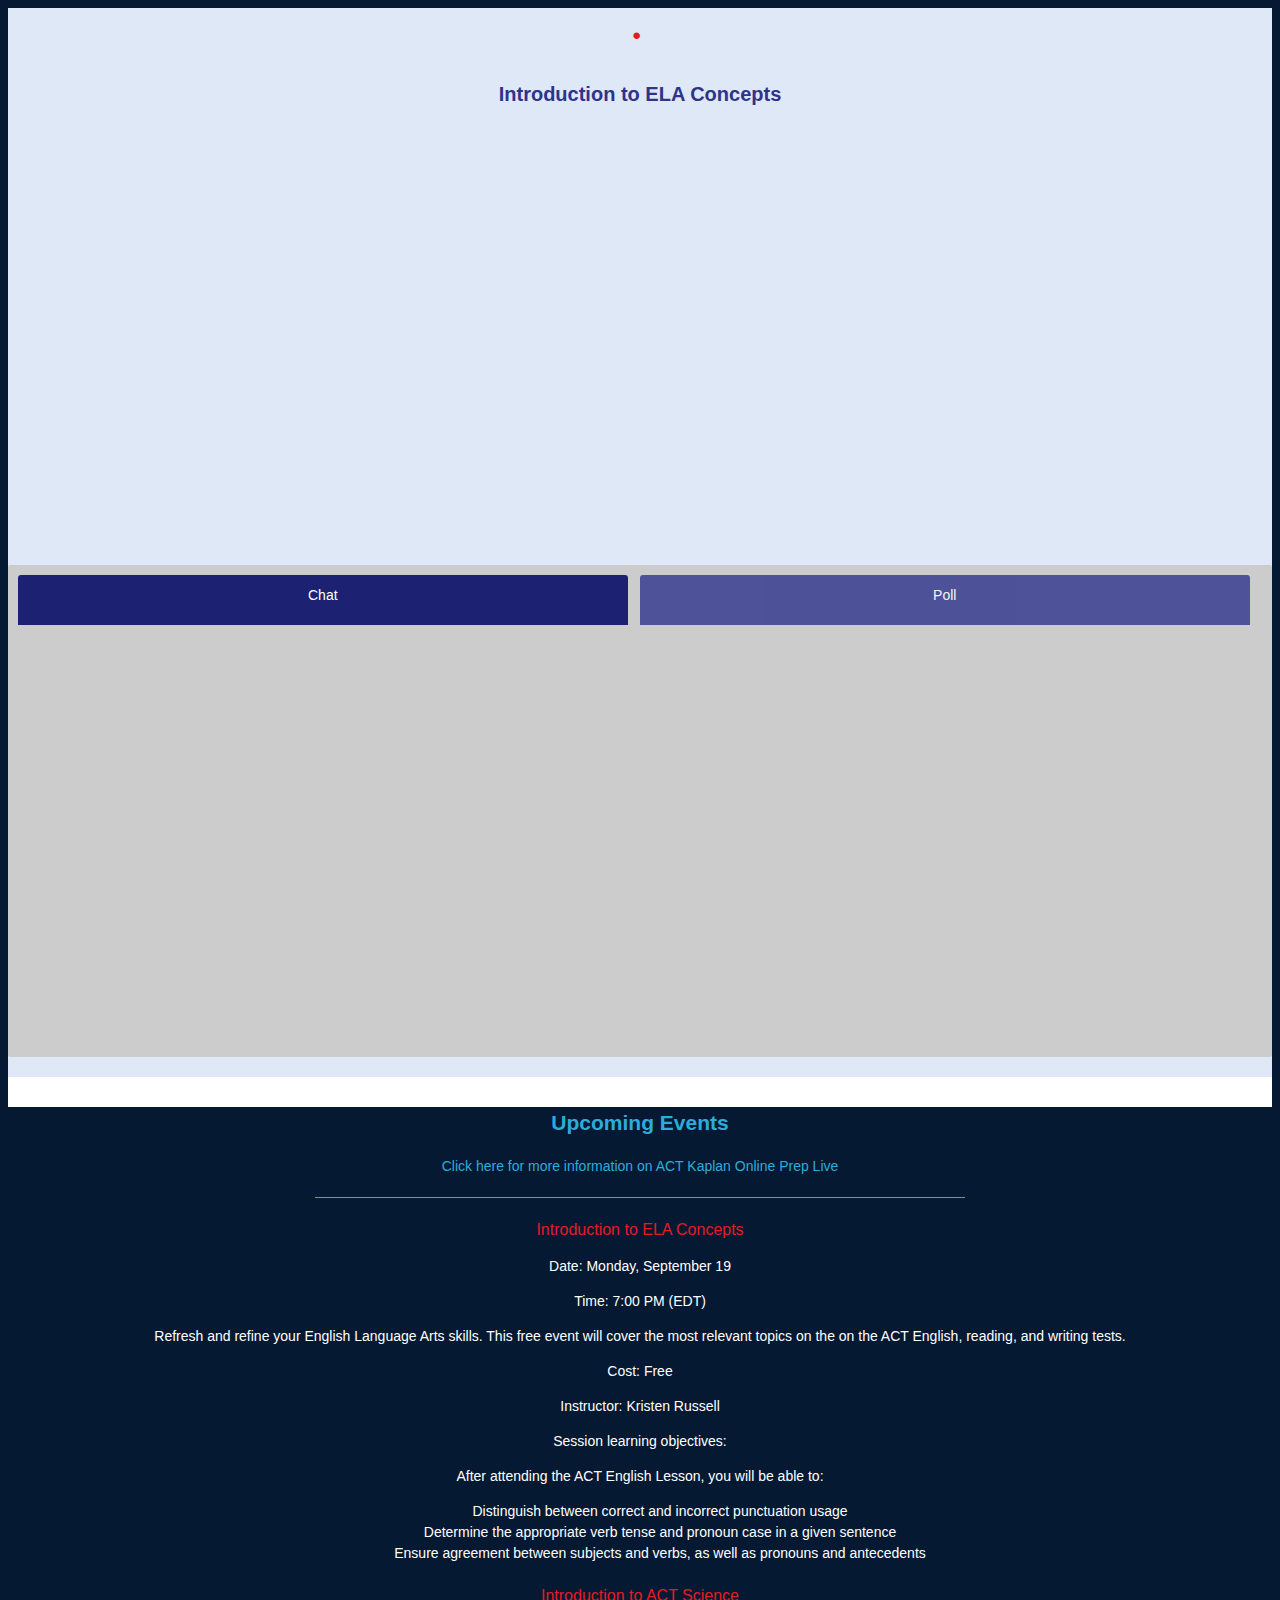
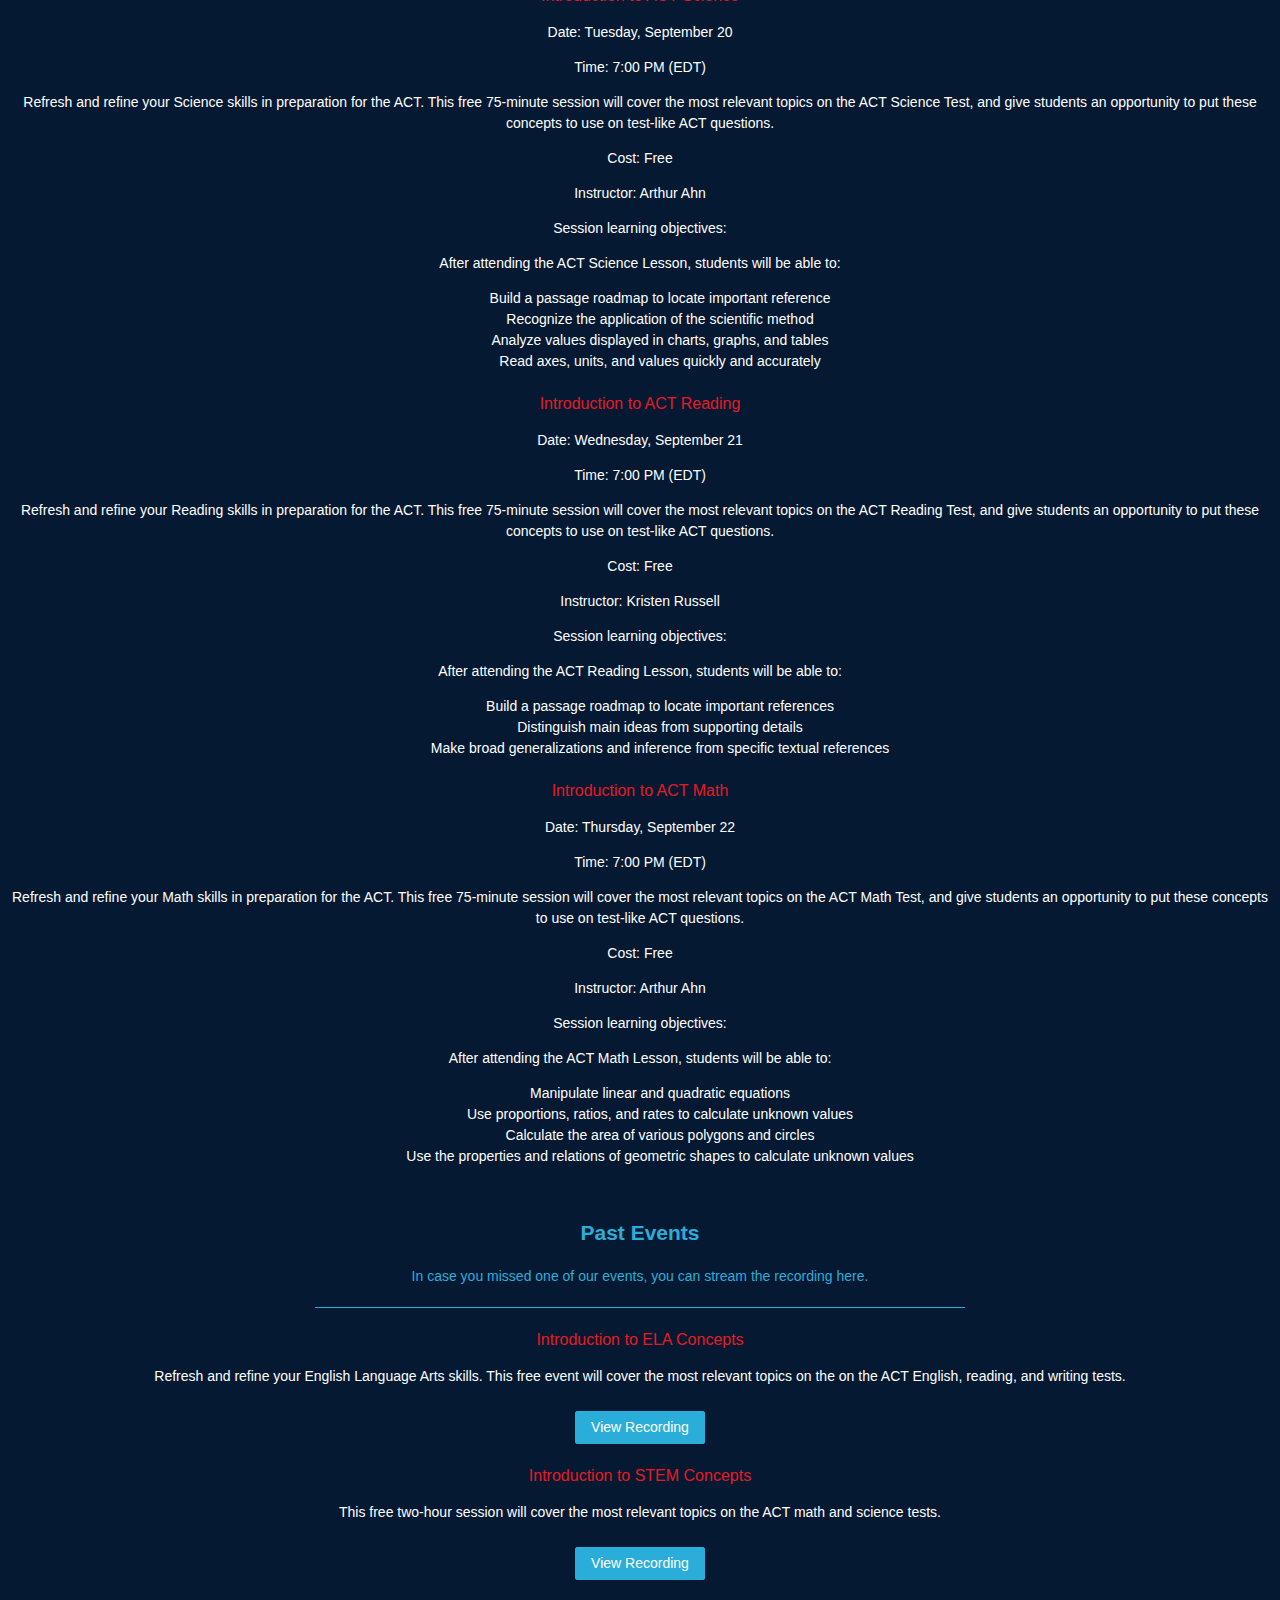
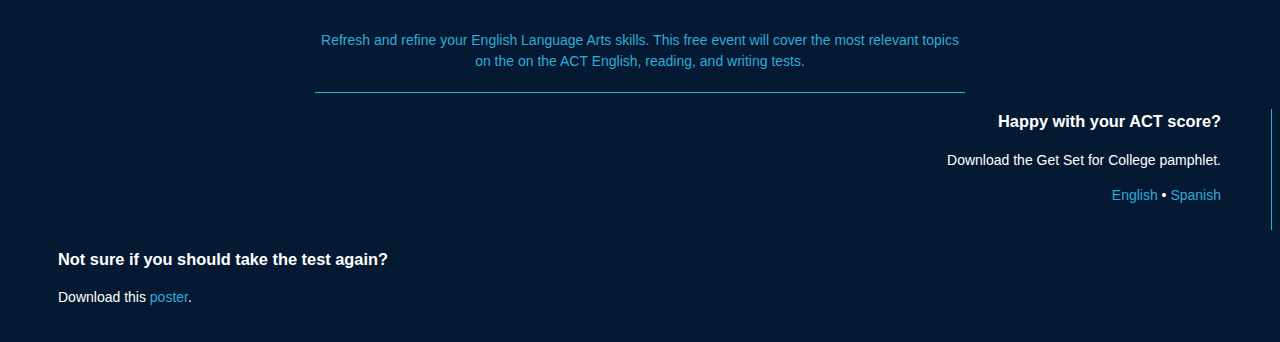
==== commit 55619839: "modal" ====
--- a/index.html
+++ b/index.html
@@ -89,10 +89,10 @@
 						<div class="js-tab tab" id="tab-2">Poll</div>
 					</div>
 					<div class="js-tab-content tab-content" id="content-tab-1" >
-						<!-- <iframe width="100%" height="420" frameborder="0" scrolling="no" marginheight="0" marginwidth="0" allowtransparency="true" src="http://rb1.chatroll.com/embed/chat/onlinepreplive?id=YPzGQ2ExVqo&platform=html"></iframe> -->
+						<iframe width="100%" height="420" frameborder="0" scrolling="no" marginheight="0" marginwidth="0" allowtransparency="true" src="http://rb1.chatroll.com/embed/chat/onlinepreplive?id=YPzGQ2ExVqo&platform=html"></iframe>
 					</div>
 					<div class="js-tab-content tab-content" id="content-tab-2" style="display:none;">
-						<!-- <iframe width="100%" height="420" frameborder="0" scrolling="no" marginheight="0" marginwidth="0" src="https://app.meetingpulse.net/attendee/opl-burst#polls"></iframe> -->
+						<iframe width="100%" height="420" frameborder="0" scrolling="no" marginheight="0" marginwidth="0" src="https://app.meetingpulse.net/attendee/opl-burst#polls"></iframe>
 					</div>
 				</div>
 			</div>
@@ -283,59 +283,88 @@
 
 
 
-	<script>
-	 	$( "#fsSubmitButton2532822" ).click(function() {
-            event.preventDefault();
-            var first = document.getElementById('field47494950-first').value; 
-            var last = document.getElementById('field47494950-last').value; 
-            var email = document.getElementById('field47494954').value; 
-
-            if ( email == "" ) || ( first == "" ) || ( last == "" ) {
-              $(this).hide();
-            } else {
-                 document.getElementById("fsForm2532822").submit();
-            }
-
-      });
-
-
-		//tab funtion
-		// $( ".js-tab" ).click(function() {
-		// 	$(".js-tab").removeClass("active");
-		// 	$(this).addClass("active");
-		// 	$(".js-tab-content").hide();
-		// 	$("#content-"+this.id).show();
-		// });
-
-
-		// $(function(e) {
-		// 	$(window).resize(function(e) {
-		// 		console.log('resize');
-		// 		width = $('#video').width()
-
-
-		// 		height = (width/16)*9+"px";
-		// 		console.log(height);
-
-		// 		$('#video').css({"height":height})
-
-		// 	})
-		// })
-
-
-
-
-
-	</script>
-
-
-   	<div class="overlay">hi</div>
+	
+
+
+   	<div class="overlay"></div>
 	<div class="modal">
 		<div class="modal-body">
 			<script type="text/javascript" src="https://kaplan_gre.formstack.com/forms/js.php/opl_marketing"></script><noscript><a href="https://kaplan_gre.formstack.com/forms/opl_marketing" title="Online Form">Online Form - OPL Marketing</a></noscript>
 			</div>
 	</div>
   
+
+
+<script>
+
+checkCookie()
+
+function checkCookie() {
+    var visited=getCookie("visited");
+    if (visited!="") {
+        console.log("welcome back");
+    } else {
+      	$(".overlay").fadeIn("slow");
+      	$(".modal").fadeIn("slow");
+    }
+}
+
+function getCookie(cookieName) {
+    var name = cookieName + "=";
+    var ca = document.cookie.split(';');
+    for(var i = 0; i < ca.length; i++) {
+        var c = ca[i];
+        while (c.charAt(0) == ' ') {
+            c = c.substring(1);
+        }
+        if (c.indexOf(name) == 0) {
+            return c.substring(name.length, c.length);
+        }
+    }
+    return "";
+}
+
+function setCookie(cname, cvalue, exdays) {
+    var d = new Date();
+    d.setTime(d.getTime() + (exdays*24*60*60*1000));
+    var expires = "expires="+d.toUTCString();
+    document.cookie = cname + "=" + cvalue + ";" + expires + ";path=/";
+}
+
+$( "#fsSubmitButton2532822" ).click(function() {
+	event.preventDefault();
+	setCookie("visited", "true", 365);
+	document.getElementById("fsForm2532822").submit();
+});
+
+
+		// tab funtion
+		$( ".js-tab" ).click(function() {
+			$(".js-tab").removeClass("active");
+			$(this).addClass("active");
+			$(".js-tab-content").hide();
+			$("#content-"+this.id).show();
+		});
+
+
+		$(function(e) {
+			$(window).resize(function(e) {
+				console.log('resize');
+				width = $('#video').width()
+
+
+				height = (width/16)*9+"px";
+				console.log(height);
+
+				$('#video').css({"height":height})
+
+			})
+		})
+
+</script>
+
+
+
 
 <style>
 			
--- a/assets/css/content.css
+++ b/assets/css/content.css
@@ -440,7 +440,8 @@
   width: 100%;
   height: 100%;
   z-index: 10;
-  background-color: rgba(0,0,0,0.5); /*dim the background*/
+  background-color: rgba(0,0,0,0.8); /*dim the background*/
+  display: none;
 }
 
 .modal {
@@ -454,6 +455,7 @@
     text-align: center;
     z-index: 11; /* 1px higher than the overlay layer */
     padding: 10px 30px;
+    display: none;
 }
 
 .modal-body {
